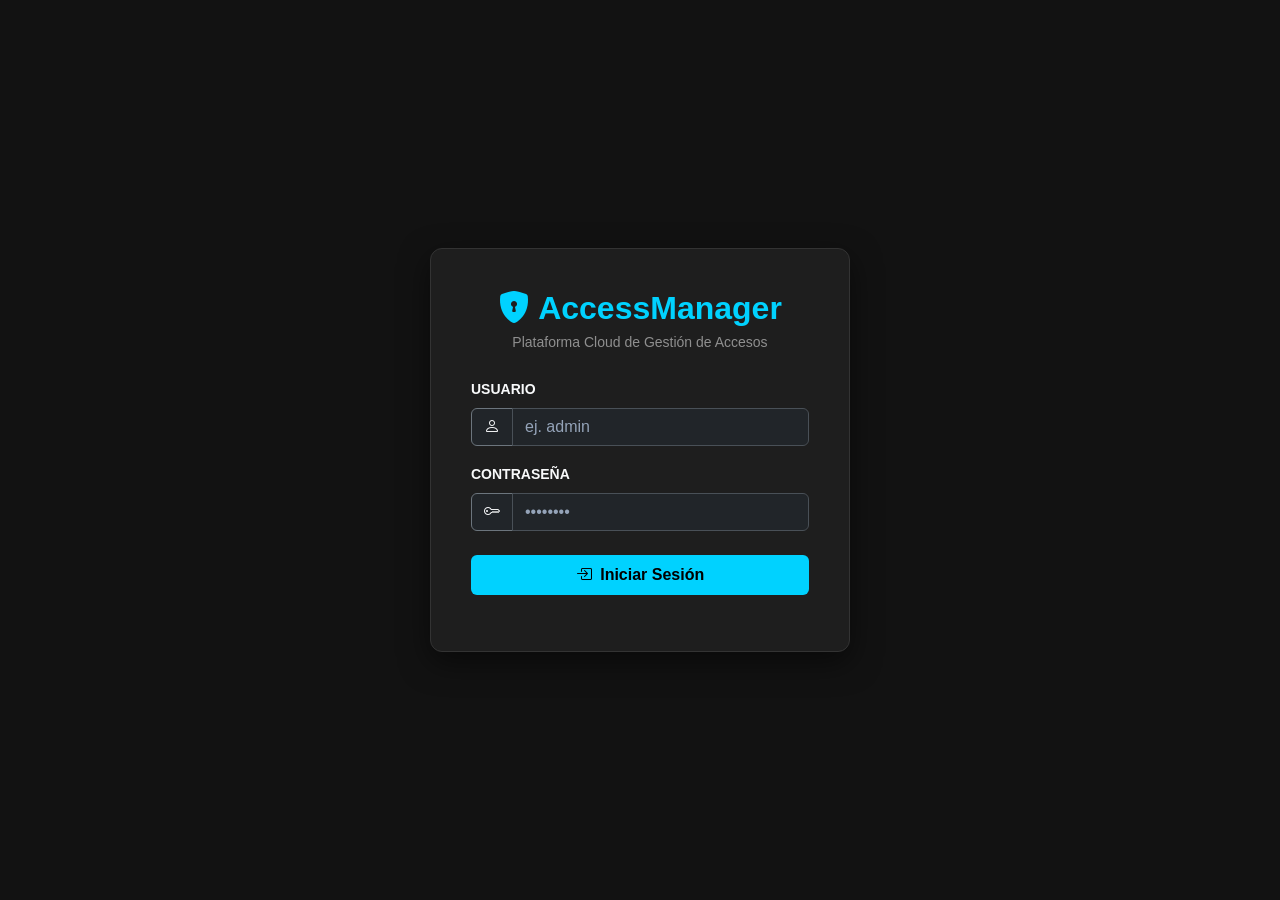
==== accessmanager/src/main/resources/static/fluxtech-admin.html @ f36d74c5 "Actualizando App - agreamos vacaciones y funciones nuevas 16/09/26" ====
<!DOCTYPE html>
<html lang="es">
<head>
    <meta charset="UTF-8">
    <meta name="viewport" content="width=device-width, initial-scale=1.0">
    <title>FluxTech - Panel SuperAdmin</title>

    <link href="https://cdn.jsdelivr.net/npm/bootstrap@5.3.3/dist/css/bootstrap.min.css" rel="stylesheet">
    <link href="https://cdn.jsdelivr.net/npm/bootstrap-icons@1.11.3/font/bootstrap-icons.min.css" rel="stylesheet">
    <link href="./css/layout.css" rel="stylesheet">

    <style>
        body { background-color: #0d1117; color: #c9d1d9; }
        .bg-fluxtech { background: linear-gradient(135deg, #1f2530 0%, #151921 100%); }

        /* Tarjeta base del panel */
        .fluxtech-card {
            border: 1px solid #30363d;
            border-radius: 12px;
            background-color: #161b22;
            transition: border-color 0.2s ease, box-shadow 0.2s ease;
        }
        .fluxtech-card:hover {
            box-shadow: 0 8px 24px rgba(0,0,0,0.4);
        }

        /* Acento de color por tarjeta */
        .fluxtech-card.accent-blue  { border-top: 3px solid #3b82f6; }
        .fluxtech-card.accent-amber { border-top: 3px solid #f59e0b; }
        .fluxtech-card.accent-teal  { border-top: 3px solid #0db5b5; }

        /* Labels de formulario */
        .form-label-sa {
            font-size: 11px;
            font-weight: 700;
            text-transform: uppercase;
            letter-spacing: 0.6px;
            color: #8b949e;
            margin-bottom: 4px;
        }

        /* Select y inputs dark */
        .form-control-sa,
        .form-select-sa {
            background-color: #0d1117 !important;
            border: 1px solid #30363d !important;
            color: #c9d1d9 !important;
            border-radius: 8px;
            transition: border-color 0.2s ease, box-shadow 0.2s ease;
        }
        .form-control-sa:focus,
        .form-select-sa:focus {
            border-color: #58a6ff !important;
            box-shadow: 0 0 0 3px rgba(88,166,255,0.15) !important;
            outline: none;
        }
        .form-select-sa option { background-color: #161b22; }

        /* Notificación de resultado */
        .sa-toast {
            font-size: 0.85rem;
            border-radius: 8px;
            padding: 0.6rem 1rem;
            margin-top: 1rem;
            display: none;
        }
        .sa-toast.show { display: block; }
    </style>
</head>
<body class="d-flex flex-column min-vh-100 bg-fluxtech">

    <!-- NAVBAR -->
    <nav class="navbar navbar-expand-lg navbar-dark bg-dark border-bottom border-secondary mb-5">
        <div class="container-fluid px-4">
            <a class="navbar-brand fw-bold text-turquoise" href="#">
                <i class="bi bi-shield-lock-fill me-2"></i>FluxTech SuperAdmin
            </a>
            <div class="d-flex align-items-center gap-3">
                <span class="badge bg-secondary text-light px-3 py-2" style="font-size:11px;">
                    <i class="bi bi-person-fill me-1"></i>Sesion Maestro
                </span>
                <button id="btnCerrarSesion" class="btn btn-sm btn-outline-danger fw-bold">
                    <i class="bi bi-box-arrow-left me-1"></i>Cerrar Sesion
                </button>
            </div>
        </div>
    </nav>

    <!-- CONTENIDO -->
    <div class="container flex-grow-1 pb-5">

        <h4 class="fw-bold text-white mb-1">
            <i class="bi bi-diagram-3-fill me-2 text-turquoise"></i>Administracion de Infraestructura
        </h4>
        <p class="text-muted small mb-4">Crea empresas, sucursales y sectores desde este panel centralizado.</p>

        <div class="row g-4">

            <!-- ═══════════════════════════════════════════════════════════════
                 TARJETA 1 — Alta de Cliente (Empresa + Admin)
                 ═══════════════════════════════════════════════════════════════ -->
            <div class="col-lg-4 col-md-6">
                <div class="fluxtech-card accent-blue p-4 shadow-lg h-100">
                    <h5 class="fw-bold mb-1 text-white">
                        <i class="bi bi-building-add me-2" style="color:#3b82f6;"></i>Alta de Cliente
                    </h5>
                    <p class="text-muted small mb-4">Crea una nueva empresa y su usuario administrador.</p>

                    <form id="formCrearCliente">
                        <div class="mb-3">
                            <label class="form-label-sa">Nombre de la Empresa</label>
                            <input type="text"
                                   class="form-control form-control-sa"
                                   id="empNombre"
                                   placeholder="Ej: Acme Corp"
                                   required>
                        </div>
                        <div class="mb-3">
                            <label class="form-label-sa">Usuario Administrador</label>
                            <input type="text"
                                   class="form-control form-control-sa"
                                   id="adminUser"
                                   placeholder="Ej: admin_acme"
                                   required autocomplete="off">
                        </div>
                        <div class="mb-4">
                            <label class="form-label-sa">Contrasena</label>
                            <input type="password"
                                   class="form-control form-control-sa"
                                   id="adminPass"
                                   placeholder="Minimo 8 caracteres"
                                   required autocomplete="off">
                        </div>
                        <button type="submit" class="btn btn-primary w-100 fw-bold" id="btnCrearCliente">
                            <i class="bi bi-check-circle me-1"></i> Generar Cliente y Cuenta
                        </button>
                        <div id="toastCliente" class="sa-toast"></div>
                    </form>
                </div>
            </div>

            <!-- ═══════════════════════════════════════════════════════════════
                 TARJETA 2 — Alta de Sucursal
                 ═══════════════════════════════════════════════════════════════ -->
            <div class="col-lg-4 col-md-6">
                <div class="fluxtech-card accent-amber p-4 shadow-lg h-100">
                    <h5 class="fw-bold mb-1 text-white">
                        <i class="bi bi-shop me-2" style="color:#f59e0b;"></i>Alta de Sucursal
                    </h5>
                    <p class="text-muted small mb-4">Asocia una nueva sucursal a una empresa existente.</p>

                    <form id="formCrearSucursal">
                        <div class="mb-3">
                            <label class="form-label-sa">Empresa</label>
                            <select class="form-select form-select-sa"
                                    id="empresaSelect"
                                    required>
                                <option value="">-- Cargando empresas... --</option>
                            </select>
                        </div>
                        <div class="mb-4">
                            <label class="form-label-sa">Nombre de la Sucursal</label>
                            <input type="text"
                                   class="form-control form-control-sa"
                                   id="sucNombre"
                                   placeholder="Ej: Casa Central"
                                   required>
                        </div>
                        <button type="submit" class="btn w-100 fw-bold" id="btnCrearSucursal"
                                style="background-color:#f59e0b; color:#0d1117;">
                            <i class="bi bi-plus-circle me-1"></i> Generar Sucursal
                        </button>
                        <div id="toastSucursal" class="sa-toast"></div>
                    </form>
                </div>
            </div>

            <!-- ═══════════════════════════════════════════════════════════════
                 TARJETA 3 — Alta de Sector
                 ═══════════════════════════════════════════════════════════════ -->
            <div class="col-lg-4 col-md-6">
                <div class="fluxtech-card accent-teal p-4 shadow-lg h-100">
                    <h5 class="fw-bold mb-1 text-white">
                        <i class="bi bi-diagram-2-fill me-2 text-turquoise"></i>Alta de Sector
                    </h5>
                    <p class="text-muted small mb-4">Agrega un sector (area de trabajo) dentro de una sucursal.</p>

                    <form id="formCrearSector">
                        <div class="mb-3">
                            <label class="form-label-sa">Sucursal</label>
                            <select class="form-select form-select-sa"
                                    id="sucursalSelect"
                                    required>
                                <option value="">-- Cargando sucursales... --</option>
                            </select>
                        </div>
                        <div class="mb-4">
                            <label class="form-label-sa">Nombre del Sector</label>
                            <input type="text"
                                   class="form-control form-control-sa"
                                   id="sectorNombre"
                                   placeholder="Ej: Produccion, Ventas, RRHH"
                                   required>
                        </div>
                        <button type="submit" class="btn w-100 fw-bold btn-turquoise" id="btnCrearSector">
                            <i class="bi bi-node-plus-fill me-1"></i> Generar Sector
                        </button>
                        <div id="toastSector" class="sa-toast"></div>
                    </form>
                </div>
            </div>

        </div><!-- /row -->
    </div><!-- /container -->

    <script src="https://cdn.jsdelivr.net/npm/bootstrap@5.3.3/dist/js/bootstrap.bundle.min.js"></script>
    <script type="module" src="./js/fluxtech-admin.js"></script>

</body>
</html>
---- accessmanager/src/main/resources/static/css/layout.css ----
﻿/* Configuración Base y Paleta Oscura */
body {
    background-color: #0f172a;
    color: #f8fafc;
    font-family: 'Segoe UI', Tahoma, Geneva, Verdana, sans-serif;
}

/* Tarjetas de Contenedores y KPIs */
.card-kpi {
    background: linear-gradient(145deg, #1e293b, #0f172a);
    border: 1px solid #334155;
    border-radius: 12px;
}

/* Color Identitario de la Marca */
.text-turquoise {
    color: #0db5b5;
}

.btn-turquoise {
    background-color: #0db5b5;
    color: #ffffff;
    border: none;
    transition: all 0.2s ease-in-out;
}
.btn-turquoise:hover {
    background-color: #0aa2a2;
    color: #ffffff;
}

/* Estilos de Tabla Premium */
.table-custom {
    background-color: #1e293b;
    border-radius: 12px;
    overflow: hidden;
    border: 1px solid #334155;
}
.table-custom th {
    background-color: #223147;
    color: #cbd5e1;
    font-weight: 600;
    text-transform: uppercase;
    font-size: 0.85rem;
    letter-spacing: 0.5px;
}
.table-custom td {
    color: #f1f5f9;
    border-color: #334155;
}

/* Customización del Footer */
footer {
    background-color: #0b0f19;
    border-top: 1px solid #1e293b;
}


/* =========================================================================
   🎯 PERSONALIZACIÓN OSCURA PARA BUSCADORES SELECT2
   ========================================================================= */
.select2-container--default .select2-selection--single {
    background-color: #212529 !important;
    border-color: #495057 !important;
    color: white !important;
    height: 38px !important;
}

.select2-container--default .select2-selection--single .select2-selection__rendered {
    color: white !important;
    line-height: 35px !important;
}

/* Fondo del desplegable de opciones */
.select2-dropdown {
    background-color: #212529 !important;
    border-color: #495057 !important;
    color: white !important;
}

/* Caja de texto del buscador interno */
.select2-search__field {
    background-color: #1a1d20 !important;
    border-color: #495057 !important;
    color: white !important;
}

/* Color del texto de las opciones al pasar el mouse */
.select2-container--default .select2-results__option--highlighted[aria-selected] {
    background-color: #0dcaf0 !important; /* Color info/turquesa tuyo */
    color: #000 !important;
}

/* Color de la opción seleccionada en la lista */
.select2-container--default .select2-results__option[aria-selected=true] {
    background-color: #2c3034 !important;
    color: white !important;
}

/* =============================================================================
   MÓDULO 1 — DASHBOARD EN TIEMPO REAL
   Tarjetas KPI con colores semánticos, hover premium y skeleton loader
   ============================================================================= */

/* Base de la tarjeta de Dashboard */
.card-dashboard {
    display: flex;
    align-items: center;
    gap: 1.25rem;
    padding: 1.5rem 1.75rem;
    border-radius: 16px;
    border: 1px solid #334155;
    background: linear-gradient(145deg, #1e293b, #0f172a);
    position: relative;
    overflow: hidden;
    transition: transform 0.22s ease, box-shadow 0.22s ease, border-color 0.22s ease;
}

.card-dashboard:hover {
    transform: translateY(-4px);
    box-shadow: 0 12px 32px rgba(0, 0, 0, 0.45);
}

/* Acento de color lateral izquierdo */
.card-dashboard::before {
    content: '';
    position: absolute;
    left: 0;
    top: 0;
    bottom: 0;
    width: 4px;
    border-radius: 16px 0 0 16px;
}

/* Ícono grande */
.card-dashboard__icon {
    font-size: 2.8rem;
    line-height: 1;
    opacity: 0.85;
    flex-shrink: 0;
}

/* Contenido textual */
.card-dashboard__body {
    display: flex;
    flex-direction: column;
}

.card-dashboard__label {
    font-size: 0.72rem;
    font-weight: 700;
    text-transform: uppercase;
    letter-spacing: 0.8px;
    color: #94a3b8;
    margin-bottom: 0.2rem;
}

.card-dashboard__value {
    font-size: 2.4rem;
    font-weight: 800;
    line-height: 1;
    margin-bottom: 0.25rem;
}

.card-dashboard__sub {
    font-size: 0.75rem;
    color: #64748b;
}

/* ── Variante AZUL (Total Personal) ── */
.card-dashboard--blue::before  { background: #3b82f6; }
.card-dashboard--blue:hover    { border-color: #3b82f6; }
.card-dashboard--blue .card-dashboard__icon  { color: #3b82f6; }
.card-dashboard--blue .card-dashboard__value { color: #93c5fd; }

/* ── Variante VERDE (Presentes) ── */
.card-dashboard--green::before  { background: #22c55e; }
.card-dashboard--green:hover    { border-color: #22c55e; }
.card-dashboard--green .card-dashboard__icon  { color: #22c55e; }
.card-dashboard--green .card-dashboard__value { color: #86efac; }

/* ── Variante ROJA (Ausentes) ── */
.card-dashboard--red::before  { background: #ef4444; }
.card-dashboard--red:hover    { border-color: #ef4444; }
.card-dashboard--red .card-dashboard__icon  { color: #ef4444; }
.card-dashboard--red .card-dashboard__value { color: #fca5a5; }

/* ── Variante AMARILLA (Llegadas Tarde) ── */
.card-dashboard--yellow::before  { background: #f59e0b; }
.card-dashboard--yellow:hover    { border-color: #f59e0b; }
.card-dashboard--yellow .card-dashboard__icon  { color: #f59e0b; }
.card-dashboard--yellow .card-dashboard__value { color: #fde68a; }

/* ── SKELETON LOADER (mientras cargan los datos) ── */
.skeleton-card {
    pointer-events: none;
}

.skeleton-icon,
.skeleton-line {
    background: linear-gradient(90deg, #1e293b 25%, #273548 50%, #1e293b 75%);
    background-size: 200% 100%;
    animation: shimmer 1.4s infinite;
    border-radius: 6px;
}

.skeleton-icon {
    width: 48px;
    height: 48px;
    border-radius: 50%;
    flex-shrink: 0;
}

.skeleton-line {
    height: 14px;
    display: block;
}

.w-25 { width: 25% !important; }
.w-50 { width: 50% !important; }
.w-75 { width: 75% !important; }

@keyframes shimmer {
    0%   { background-position: 200% 0; }
    100% { background-position: -200% 0; }
}

/* Fondo de tarjeta oscura usada en el acceso rápido */
.bg-dark-card {
    background-color: #1e293b;
}
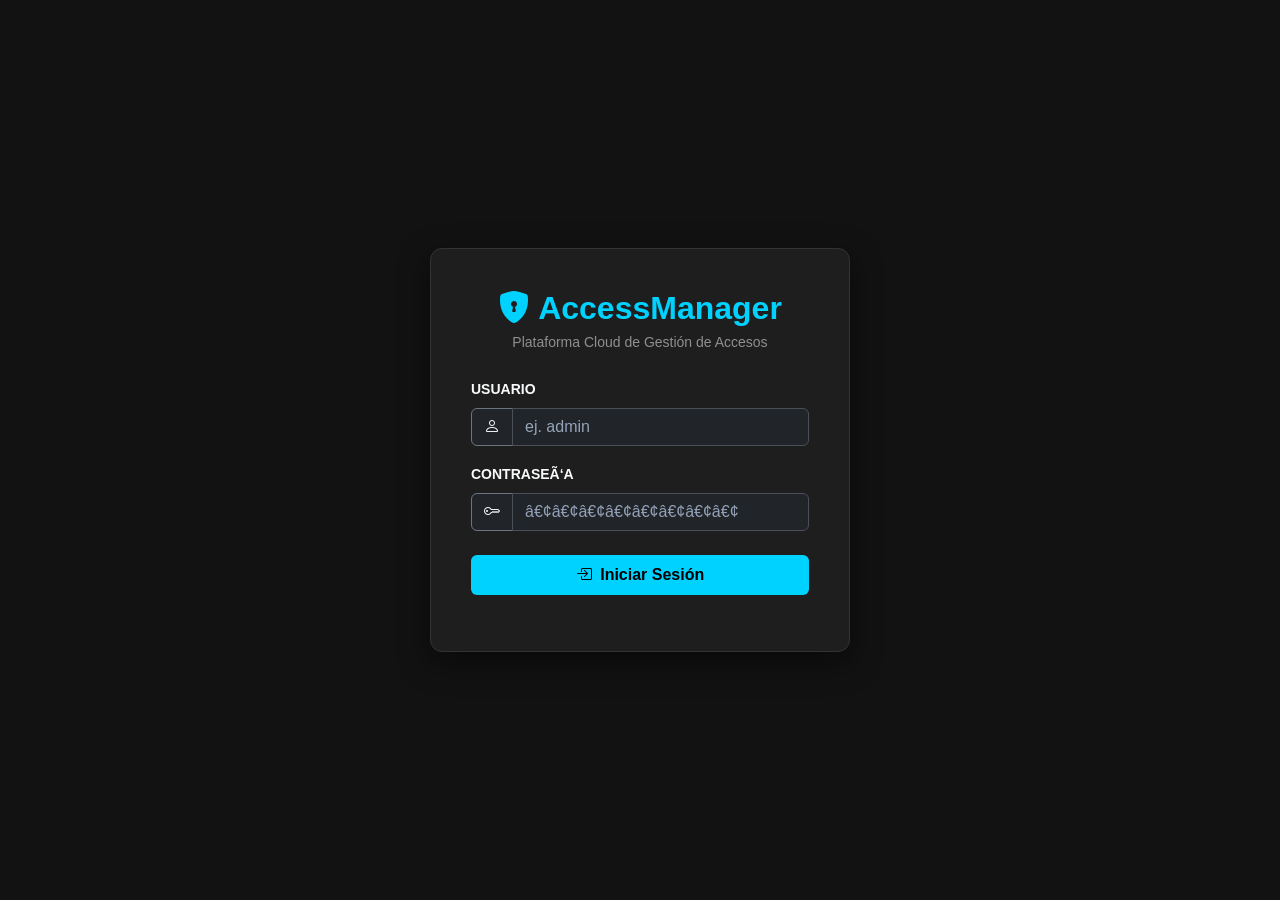
==== commit 2d763a55: "act repositorio 28_09_26 2" ====
--- a/accessmanager/src/main/resources/static/fluxtech-admin.html
+++ b/accessmanager/src/main/resources/static/fluxtech-admin.html
@@ -1,4 +1,4 @@
-<!DOCTYPE html>
+﻿<!DOCTYPE html>
 <html lang="es">
 <head>
     <meta charset="UTF-8">
@@ -96,9 +96,9 @@
 
         <div class="row g-4">
 
-            <!-- ═══════════════════════════════════════════════════════════════
-                 TARJETA 1 — Alta de Cliente (Empresa + Admin)
-                 ═══════════════════════════════════════════════════════════════ -->
+            <!-- â•â•â•â•â•â•â•â•â•â•â•â•â•â•â•â•â•â•â•â•â•â•â•â•â•â•â•â•â•â•â•â•â•â•â•â•â•â•â•â•â•â•â•â•â•â•â•â•â•â•â•â•â•â•â•â•â•â•â•â•â•â•â•
+                 TARJETA 1 â€” Alta de Cliente (Empresa + Admin)
+                 â•â•â•â•â•â•â•â•â•â•â•â•â•â•â•â•â•â•â•â•â•â•â•â•â•â•â•â•â•â•â•â•â•â•â•â•â•â•â•â•â•â•â•â•â•â•â•â•â•â•â•â•â•â•â•â•â•â•â•â•â•â•â• -->
             <div class="col-lg-4 col-md-6">
                 <div class="fluxtech-card accent-blue p-4 shadow-lg h-100">
                     <h5 class="fw-bold mb-1 text-white">
@@ -139,9 +139,9 @@
                 </div>
             </div>
 
-            <!-- ═══════════════════════════════════════════════════════════════
-                 TARJETA 2 — Alta de Sucursal
-                 ═══════════════════════════════════════════════════════════════ -->
+            <!-- â•â•â•â•â•â•â•â•â•â•â•â•â•â•â•â•â•â•â•â•â•â•â•â•â•â•â•â•â•â•â•â•â•â•â•â•â•â•â•â•â•â•â•â•â•â•â•â•â•â•â•â•â•â•â•â•â•â•â•â•â•â•â•
+                 TARJETA 2 â€” Alta de Sucursal
+                 â•â•â•â•â•â•â•â•â•â•â•â•â•â•â•â•â•â•â•â•â•â•â•â•â•â•â•â•â•â•â•â•â•â•â•â•â•â•â•â•â•â•â•â•â•â•â•â•â•â•â•â•â•â•â•â•â•â•â•â•â•â•â• -->
             <div class="col-lg-4 col-md-6">
                 <div class="fluxtech-card accent-amber p-4 shadow-lg h-100">
                     <h5 class="fw-bold mb-1 text-white">
@@ -175,9 +175,9 @@
                 </div>
             </div>
 
-            <!-- ═══════════════════════════════════════════════════════════════
-                 TARJETA 3 — Alta de Sector
-                 ═══════════════════════════════════════════════════════════════ -->
+            <!-- â•â•â•â•â•â•â•â•â•â•â•â•â•â•â•â•â•â•â•â•â•â•â•â•â•â•â•â•â•â•â•â•â•â•â•â•â•â•â•â•â•â•â•â•â•â•â•â•â•â•â•â•â•â•â•â•â•â•â•â•â•â•â•
+                 TARJETA 3 â€” Alta de Sector
+                 â•â•â•â•â•â•â•â•â•â•â•â•â•â•â•â•â•â•â•â•â•â•â•â•â•â•â•â•â•â•â•â•â•â•â•â•â•â•â•â•â•â•â•â•â•â•â•â•â•â•â•â•â•â•â•â•â•â•â•â•â•â•â• -->
             <div class="col-lg-4 col-md-6">
                 <div class="fluxtech-card accent-teal p-4 shadow-lg h-100">
                     <h5 class="fw-bold mb-1 text-white">
@@ -217,4 +217,4 @@
     <script type="module" src="./js/fluxtech-admin.js"></script>
 
 </body>
-</html>+</html>
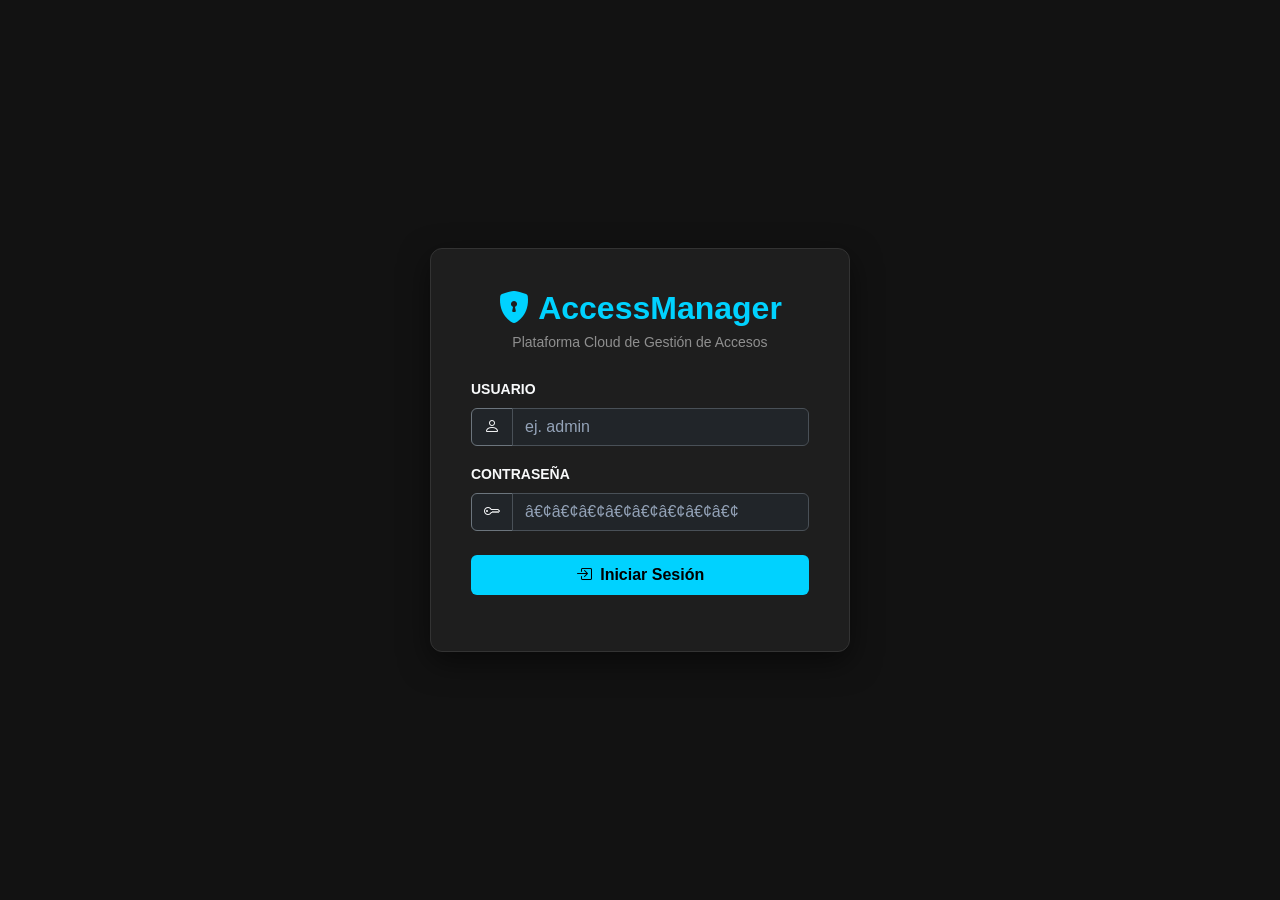
==== commit b9399397: "Actualizcion 1/10/26 - agregamos reloj tkzeco" ====
--- a/accessmanager/src/main/resources/static/fluxtech-admin.html
+++ b/accessmanager/src/main/resources/static/fluxtech-admin.html
@@ -97,7 +97,7 @@
         <div class="row g-4">
 
             <!-- â•â•â•â•â•â•â•â•â•â•â•â•â•â•â•â•â•â•â•â•â•â•â•â•â•â•â•â•â•â•â•â•â•â•â•â•â•â•â•â•â•â•â•â•â•â•â•â•â•â•â•â•â•â•â•â•â•â•â•â•â•â•â•
-                 TARJETA 1 â€” Alta de Cliente (Empresa + Admin)
+                 TARJETA 1 — Alta de Cliente (Empresa + Admin)
                  â•â•â•â•â•â•â•â•â•â•â•â•â•â•â•â•â•â•â•â•â•â•â•â•â•â•â•â•â•â•â•â•â•â•â•â•â•â•â•â•â•â•â•â•â•â•â•â•â•â•â•â•â•â•â•â•â•â•â•â•â•â•â• -->
             <div class="col-lg-4 col-md-6">
                 <div class="fluxtech-card accent-blue p-4 shadow-lg h-100">
@@ -140,7 +140,7 @@
             </div>
 
             <!-- â•â•â•â•â•â•â•â•â•â•â•â•â•â•â•â•â•â•â•â•â•â•â•â•â•â•â•â•â•â•â•â•â•â•â•â•â•â•â•â•â•â•â•â•â•â•â•â•â•â•â•â•â•â•â•â•â•â•â•â•â•â•â•
-                 TARJETA 2 â€” Alta de Sucursal
+                 TARJETA 2 — Alta de Sucursal
                  â•â•â•â•â•â•â•â•â•â•â•â•â•â•â•â•â•â•â•â•â•â•â•â•â•â•â•â•â•â•â•â•â•â•â•â•â•â•â•â•â•â•â•â•â•â•â•â•â•â•â•â•â•â•â•â•â•â•â•â•â•â•â• -->
             <div class="col-lg-4 col-md-6">
                 <div class="fluxtech-card accent-amber p-4 shadow-lg h-100">
@@ -176,7 +176,7 @@
             </div>
 
             <!-- â•â•â•â•â•â•â•â•â•â•â•â•â•â•â•â•â•â•â•â•â•â•â•â•â•â•â•â•â•â•â•â•â•â•â•â•â•â•â•â•â•â•â•â•â•â•â•â•â•â•â•â•â•â•â•â•â•â•â•â•â•â•â•
-                 TARJETA 3 â€” Alta de Sector
+                 TARJETA 3 — Alta de Sector
                  â•â•â•â•â•â•â•â•â•â•â•â•â•â•â•â•â•â•â•â•â•â•â•â•â•â•â•â•â•â•â•â•â•â•â•â•â•â•â•â•â•â•â•â•â•â•â•â•â•â•â•â•â•â•â•â•â•â•â•â•â•â•â• -->
             <div class="col-lg-4 col-md-6">
                 <div class="fluxtech-card accent-teal p-4 shadow-lg h-100">
